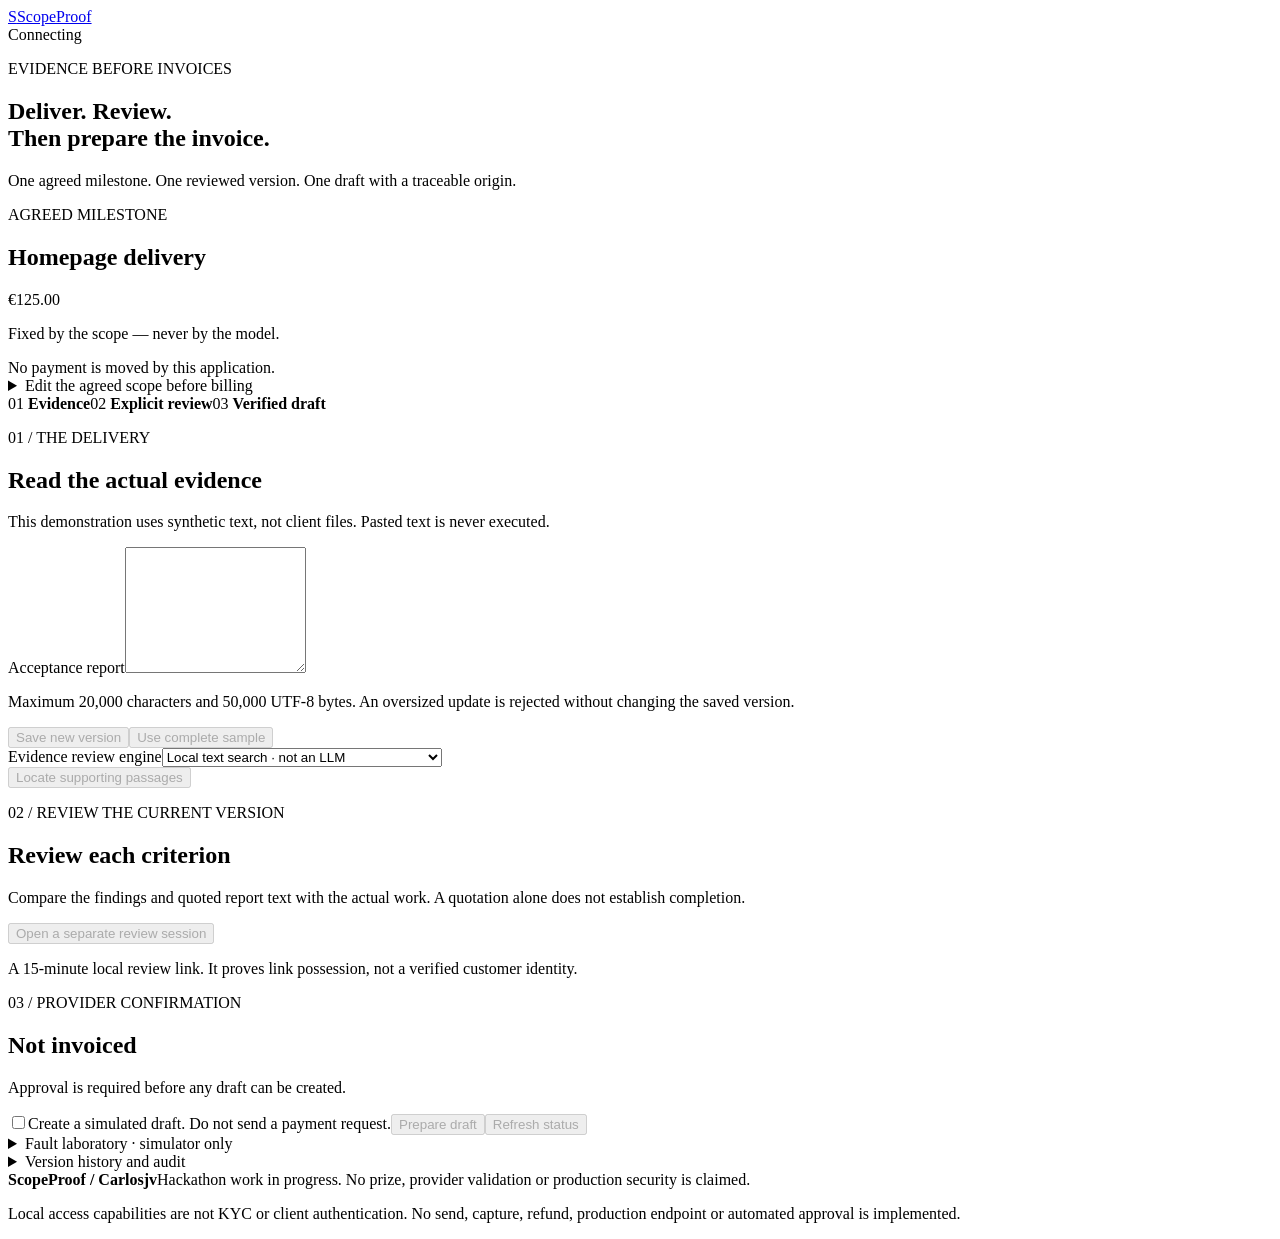
==== static/index.html @ 9a80b1b6 "Add ScopeProof 0.3.4 review interface" ====
<!doctype html><html lang="en"><head><meta charset="utf-8"><meta name="viewport" content="width=device-width, initial-scale=1"><title>ScopeProof · Evidence before invoices</title><link rel="stylesheet" href="/app.css"><script src="/app.js" defer></script></head>
<body><div class="shell"><header><a class="brand" href="/">S<span>ScopeProof</span></a><div class="top-status"><span id="environment" class="pill">Connecting</span><span id="role" class="muted"></span></div></header>
<main><section class="hero"><div><p class="eyebrow">EVIDENCE BEFORE INVOICES</p><h1>Deliver. Review.<br><span>Then prepare the invoice.</span></h1><p class="intro">One agreed milestone. One reviewed version. One draft with a traceable origin.</p></div><div class="contract-card"><p class="eyebrow">AGREED MILESTONE</p><h2 id="milestone">Homepage delivery</h2><p class="amount" id="amount">€125.00</p><p class="muted">Fixed by the scope — never by the model.</p><div class="line"></div><p id="recipient" class="small"></p><p class="small" id="revision"></p></div></section>
<div class="notice" id="modeNotice">No payment is moved by this application.</div><p id="operationStatus" class="small" role="status" aria-live="polite" hidden>Request in progress. You can keep editing; other actions will resume when it finishes.</p><div id="alert" role="alert" aria-live="polite" hidden></div>
<details class="card merchant-only" id="scopeEditor"><summary>Edit the agreed scope before billing</summary><p class="small">One milestone per workspace in this version. Changes require a fresh review; changes after a billing attempt are blocked.</p><div class="formgrid"><label>Milestone name<input id="scopeName" readonly></label><label>Amount (integer cents)<input id="scopeCents" readonly type="number" min="1" step="1"></label><label>Currency<select id="scopeCurrency" disabled><option>EUR</option><option>USD</option></select></label></div><div id="scopeCriteria"></div><div id="unsavedScope" class="notice" role="status" aria-live="polite" hidden><p id="unsavedScopeText"></p><button type="button" class="secondary" id="discardScope" disabled>Discard unsaved scope changes</button></div><button disabled class="secondary" id="saveScope">Save agreed scope revision</button></details><nav class="steps" aria-label="Workflow"><span>01 <b>Evidence</b></span><span>02 <b>Explicit review</b></span><span>03 <b>Verified draft</b></span></nav>
<div class="workgrid"><section class="card evidence-card"><div class="cardhead"><div><p class="eyebrow">01 / THE DELIVERY</p><h2>Read the actual evidence</h2></div><span class="pill quiet" id="evidenceVersion"></span></div>
<p class="small">This demonstration uses synthetic text, not client files. Pasted text is never executed.</p>
<label for="evidence">Acceptance report</label><textarea id="evidence" readonly rows="8" spellcheck="false" aria-describedby="evidenceLimit"></textarea><p id="evidenceLimit" class="small">Maximum 20,000 characters and 50,000 UTF-8 bytes. An oversized update is rejected without changing the saved version.</p>
<div id="unsavedEvidence" class="notice merchant-only" role="status" aria-live="polite" hidden><p id="unsavedEvidenceText"></p><button disabled type="button" class="secondary" id="discardEvidence">Discard unsaved changes</button></div>
<div class="actions merchant-only"><button disabled id="saveEvidence">Save new version</button><button disabled class="secondary" id="loadComplete">Use complete sample</button></div>
<div class="divider"></div><div class="merchant-only"><div class="row"><label for="engine">Evidence review engine</label><select id="engine"><option value="local_search">Local text search · not an LLM</option><option value="imported">Import review from your AI tool - no API key</option><option value="ollama">Installed local LLM · Ollama</option></select></div><div id="modelRow" hidden><label for="model">Exact installed model name</label><input id="model" placeholder="Use a model already installed locally" autocomplete="off"><p class="small">No model is downloaded. Configure Ollama with cloud offload disabled.</p></div><div id="importPanel" hidden><p class="small">Export the current review prompt, use your own AI tool, then paste its JSON response. ScopeProof checks versions and quotations; it cannot verify the author or the truth of the evidence. No live inference is performed by importing.</p><button disabled class="secondary" id="exportPrompt">Show review prompt</button><textarea id="promptText" rows="4" readonly hidden></textarea><label for="reviewJson">Review JSON returned by your AI tool</label><textarea id="reviewJson" rows="4" spellcheck="false" placeholder='{"snapshot":"...","analysis":{"criteria":[]}}'></textarea><button disabled class="secondary" id="importReview">Validate imported review</button></div><button disabled class="secondary" id="analyze">Locate supporting passages</button></div>
</section>
<section class="card review-card"><p class="eyebrow">02 / REVIEW THE CURRENT VERSION</p><h2>Review each criterion</h2><p class="small">Compare the findings and quoted report text with the actual work. A quotation alone does not establish completion.</p><div id="analysis" class="analysis" aria-live="polite"></div><div id="criteria"></div><div id="reviewerActions" hidden><label class="check"><input type="checkbox" id="ack"><span>I reviewed this exact version. These decisions are mine, not the model’s.</span></label><button disabled id="approve">Accept this version</button></div><div class="merchant-only"><button disabled id="invite" class="secondary">Open a separate review session</button><p class="small">A 15-minute local review link. It proves link possession, not a verified customer identity.</p></div><p id="approvalStatus" class="status-text"></p><code id="snapshot" class="hash"></code></section></div>
<section class="card final-card"><div><p class="eyebrow">03 / PROVIDER CONFIRMATION</p><h2 id="draftTitle">Not invoiced</h2><p class="small" id="draftDescription">Approval is required before any draft can be created.</p><p id="invoiceId" class="mono"></p></div><div class="merchant-only finalActions"><label class="check"><input type="checkbox" id="draftConsent"><span id="draftConsentText">Create a simulated draft. Do not send a payment request.</span></label><button disabled id="createDraft">Prepare draft</button><button disabled class="secondary" id="refresh">Refresh status</button><div id="reconcileBox" hidden><input id="invoiceCandidate" placeholder="Sandbox invoice ID if available"><button disabled class="secondary" id="reconcile">Reconcile by reading, never recreate</button></div></div></section>
<section class="card merchant-only" id="connectionPanel" hidden><p class="eyebrow">SANDBOX CONNECTION · MEMORY ONLY</p><h2>Connect on your own computer</h2><p class="small">Use the default application in PayPal Developer. Enter only sandbox credentials here, never in chat. Secrets stay in this running local process and are not saved in the report or workspace database.</p><a href="https://developer.paypal.com/dashboard/applications/sandbox" target="_blank" rel="noreferrer noopener">Open the official Sandbox dashboard ↗</a><div class="formgrid"><label>Sandbox client ID<input id="clientId" type="password" autocomplete="off"></label><label>Sandbox secret<input id="clientSecret" type="password" autocomplete="off"></label><label>Seller test email<input id="sellerEmail" placeholder="…@business.example.com" autocomplete="off"></label><label>Buyer test email<input id="buyerEmail" placeholder="…@personal.example.com" autocomplete="off"></label></div><label class="check"><input type="checkbox" id="connectConsent"><span>These are sandbox credentials and test accounts. Authorize authentication only, not invoice creation.</span></label><button disabled id="connectPayPal">Check Sandbox authentication</button><p id="connectionStatus" class="small"></p></section>
<details class="card merchant-only" id="faultPanel"><summary>Fault laboratory · simulator only</summary><p class="small">These faults exercise our application. They are not claims about PayPal’s behavior.</p><select id="fault"><option value="none">Normal response</option><option value="lost_reply">Persist draft, then lose the response</option><option value="wrong_total">Return a mismatched total</option></select><button disabled class="secondary" id="setFault">Set next test condition</button><p class="small" id="mockCount"></p></details>
<details class="card"><summary>Version history and audit</summary><div id="events"></div><button disabled class="secondary merchant-only" id="export">Export local record</button></details>
<footer><b>ScopeProof / Carlosjv</b><span>Hackathon work in progress. No prize, provider validation or production security is claimed.</span><p>Local access capabilities are not KYC or client authentication. No send, capture, refund, production endpoint or automated approval is implemented.</p></footer></main></div></body></html>
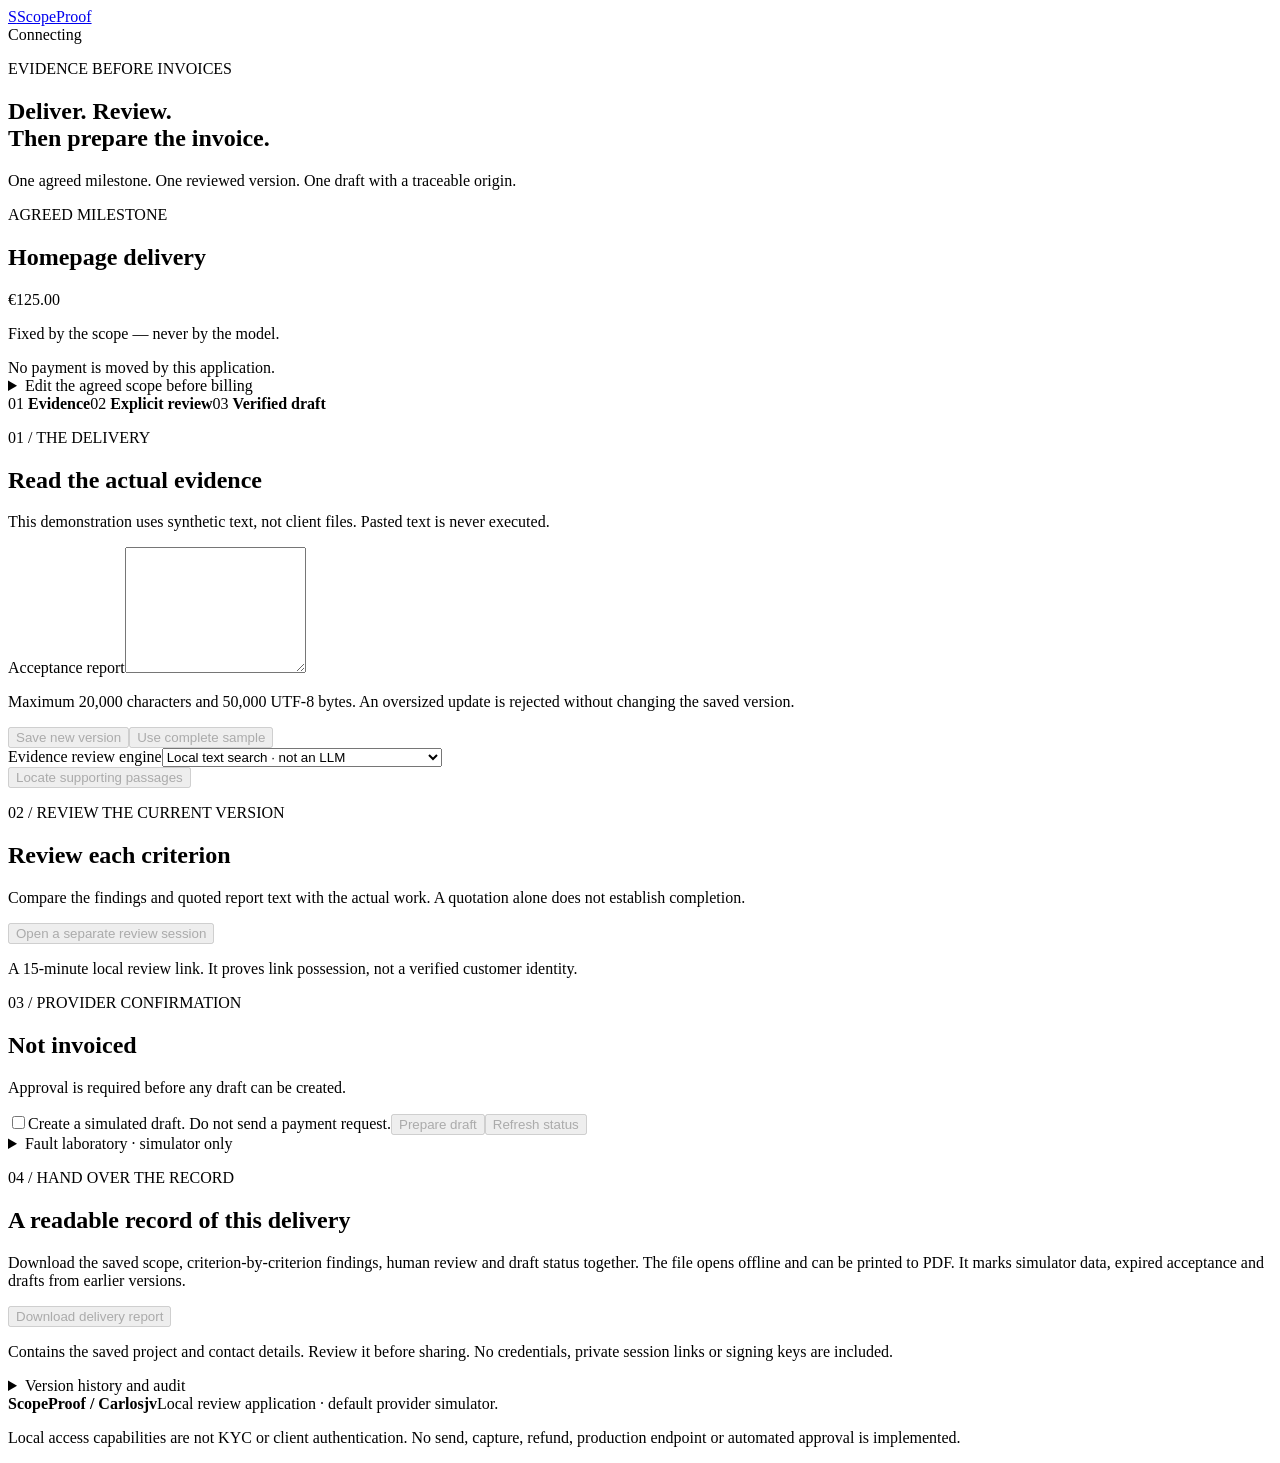
==== commit 115cd8cc: "Add delivery report download controls and version context" ====
--- a/static/index.html
+++ b/static/index.html
@@ -14,5 +14,6 @@
 <section class="card final-card"><div><p class="eyebrow">03 / PROVIDER CONFIRMATION</p><h2 id="draftTitle">Not invoiced</h2><p class="small" id="draftDescription">Approval is required before any draft can be created.</p><p id="invoiceId" class="mono"></p></div><div class="merchant-only finalActions"><label class="check"><input type="checkbox" id="draftConsent"><span id="draftConsentText">Create a simulated draft. Do not send a payment request.</span></label><button disabled id="createDraft">Prepare draft</button><button disabled class="secondary" id="refresh">Refresh status</button><div id="reconcileBox" hidden><input id="invoiceCandidate" placeholder="Sandbox invoice ID if available"><button disabled class="secondary" id="reconcile">Reconcile by reading, never recreate</button></div></div></section>
 <section class="card merchant-only" id="connectionPanel" hidden><p class="eyebrow">SANDBOX CONNECTION · MEMORY ONLY</p><h2>Connect on your own computer</h2><p class="small">Use the default application in PayPal Developer. Enter only sandbox credentials here, never in chat. Secrets stay in this running local process and are not saved in the report or workspace database.</p><a href="https://developer.paypal.com/dashboard/applications/sandbox" target="_blank" rel="noreferrer noopener">Open the official Sandbox dashboard ↗</a><div class="formgrid"><label>Sandbox client ID<input id="clientId" type="password" autocomplete="off"></label><label>Sandbox secret<input id="clientSecret" type="password" autocomplete="off"></label><label>Seller test email<input id="sellerEmail" placeholder="…@business.example.com" autocomplete="off"></label><label>Buyer test email<input id="buyerEmail" placeholder="…@personal.example.com" autocomplete="off"></label></div><label class="check"><input type="checkbox" id="connectConsent"><span>These are sandbox credentials and test accounts. Authorize authentication only, not invoice creation.</span></label><button disabled id="connectPayPal">Check Sandbox authentication</button><p id="connectionStatus" class="small"></p></section>
 <details class="card merchant-only" id="faultPanel"><summary>Fault laboratory · simulator only</summary><p class="small">These faults exercise our application. They are not claims about PayPal’s behavior.</p><select id="fault"><option value="none">Normal response</option><option value="lost_reply">Persist draft, then lose the response</option><option value="wrong_total">Return a mismatched total</option></select><button disabled class="secondary" id="setFault">Set next test condition</button><p class="small" id="mockCount"></p></details>
+<section class="card merchant-only delivery-card"><p class="eyebrow">04 / HAND OVER THE RECORD</p><h2>A readable record of this delivery</h2><p class="small">Download the saved scope, criterion-by-criterion findings, human review and draft status together. The file opens offline and can be printed to PDF. It marks simulator data, expired acceptance and drafts from earlier versions.</p><button disabled class="secondary" id="deliveryReport">Download delivery report</button><p class="small">Contains the saved project and contact details. Review it before sharing. No credentials, private session links or signing keys are included.</p></section>
 <details class="card"><summary>Version history and audit</summary><div id="events"></div><button disabled class="secondary merchant-only" id="export">Export local record</button></details>
-<footer><b>ScopeProof / Carlosjv</b><span>Hackathon work in progress. No prize, provider validation or production security is claimed.</span><p>Local access capabilities are not KYC or client authentication. No send, capture, refund, production endpoint or automated approval is implemented.</p></footer></main></div></body></html>
+<footer><b>ScopeProof / Carlosjv</b><span>Local review application · default provider simulator.</span><p>Local access capabilities are not KYC or client authentication. No send, capture, refund, production endpoint or automated approval is implemented.</p></footer></main></div></body></html>
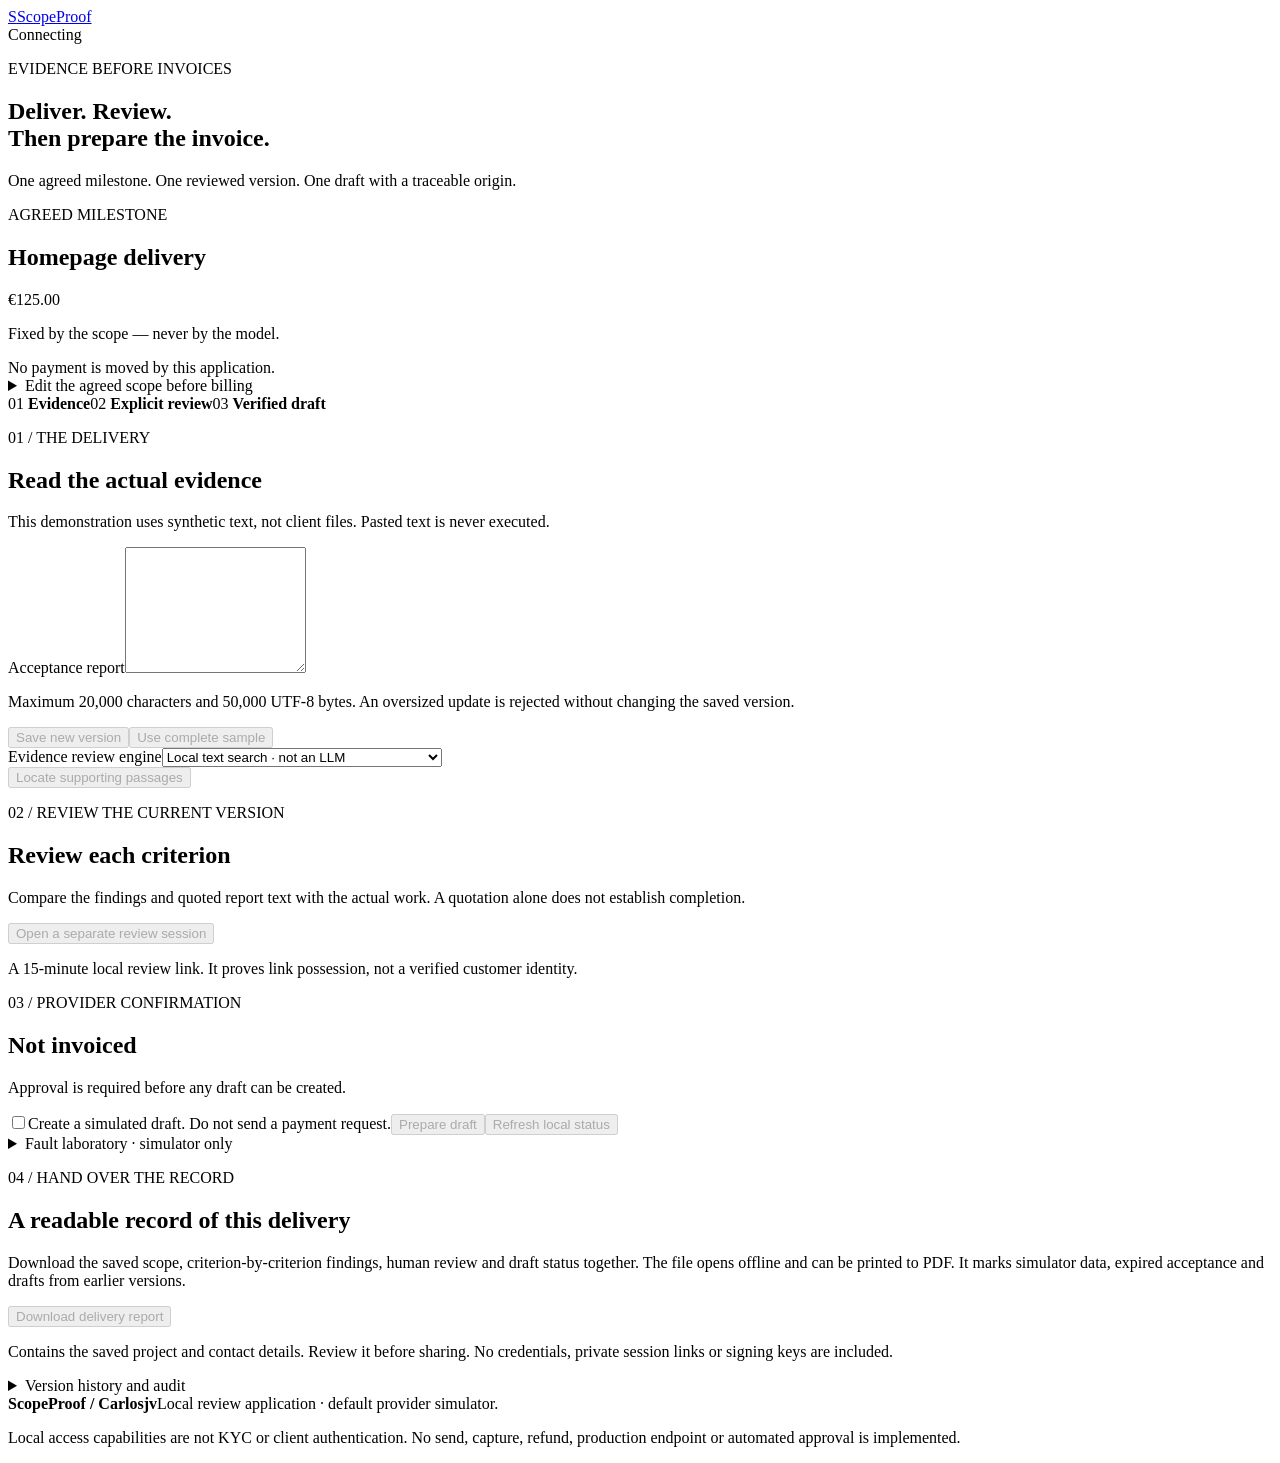
==== commit ce9ea633: "Distinguish provider readback from local status refresh" ====
--- a/static/index.html
+++ b/static/index.html
@@ -11,7 +11,7 @@
 <div class="divider"></div><div class="merchant-only"><div class="row"><label for="engine">Evidence review engine</label><select id="engine"><option value="local_search">Local text search · not an LLM</option><option value="imported">Import review from your AI tool - no API key</option><option value="ollama">Installed local LLM · Ollama</option></select></div><div id="modelRow" hidden><label for="model">Exact installed model name</label><input id="model" placeholder="Use a model already installed locally" autocomplete="off"><p class="small">No model is downloaded. Configure Ollama with cloud offload disabled.</p></div><div id="importPanel" hidden><p class="small">Export the current review prompt, use your own AI tool, then paste its JSON response. ScopeProof checks versions and quotations; it cannot verify the author or the truth of the evidence. No live inference is performed by importing.</p><button disabled class="secondary" id="exportPrompt">Show review prompt</button><textarea id="promptText" rows="4" readonly hidden></textarea><label for="reviewJson">Review JSON returned by your AI tool</label><textarea id="reviewJson" rows="4" spellcheck="false" placeholder='{"snapshot":"...","analysis":{"criteria":[]}}'></textarea><button disabled class="secondary" id="importReview">Validate imported review</button></div><button disabled class="secondary" id="analyze">Locate supporting passages</button></div>
 </section>
 <section class="card review-card"><p class="eyebrow">02 / REVIEW THE CURRENT VERSION</p><h2>Review each criterion</h2><p class="small">Compare the findings and quoted report text with the actual work. A quotation alone does not establish completion.</p><div id="analysis" class="analysis" aria-live="polite"></div><div id="criteria"></div><div id="reviewerActions" hidden><label class="check"><input type="checkbox" id="ack"><span>I reviewed this exact version. These decisions are mine, not the model’s.</span></label><button disabled id="approve">Accept this version</button></div><div class="merchant-only"><button disabled id="invite" class="secondary">Open a separate review session</button><p class="small">A 15-minute local review link. It proves link possession, not a verified customer identity.</p></div><p id="approvalStatus" class="status-text"></p><code id="snapshot" class="hash"></code></section></div>
-<section class="card final-card"><div><p class="eyebrow">03 / PROVIDER CONFIRMATION</p><h2 id="draftTitle">Not invoiced</h2><p class="small" id="draftDescription">Approval is required before any draft can be created.</p><p id="invoiceId" class="mono"></p></div><div class="merchant-only finalActions"><label class="check"><input type="checkbox" id="draftConsent"><span id="draftConsentText">Create a simulated draft. Do not send a payment request.</span></label><button disabled id="createDraft">Prepare draft</button><button disabled class="secondary" id="refresh">Refresh status</button><div id="reconcileBox" hidden><input id="invoiceCandidate" placeholder="Sandbox invoice ID if available"><button disabled class="secondary" id="reconcile">Reconcile by reading, never recreate</button></div></div></section>
+<section class="card final-card"><div><p class="eyebrow">03 / PROVIDER CONFIRMATION</p><h2 id="draftTitle">Not invoiced</h2><p class="small" id="draftDescription">Approval is required before any draft can be created.</p><p id="invoiceId" class="mono"></p></div><div class="merchant-only finalActions"><label class="check"><input type="checkbox" id="draftConsent"><span id="draftConsentText">Create a simulated draft. Do not send a payment request.</span></label><button disabled id="createDraft">Prepare draft</button><button disabled class="secondary" id="refresh">Refresh local status</button><button disabled hidden class="secondary" id="refreshDraft">Read existing draft only</button><div id="reconcileBox" hidden><input id="invoiceCandidate" placeholder="Sandbox invoice ID if available"><button disabled class="secondary" id="reconcile">Reconcile by reading, never recreate</button></div></div></section>
 <section class="card merchant-only" id="connectionPanel" hidden><p class="eyebrow">SANDBOX CONNECTION · MEMORY ONLY</p><h2>Connect on your own computer</h2><p class="small">Use the default application in PayPal Developer. Enter only sandbox credentials here, never in chat. Secrets stay in this running local process and are not saved in the report or workspace database.</p><a href="https://developer.paypal.com/dashboard/applications/sandbox" target="_blank" rel="noreferrer noopener">Open the official Sandbox dashboard ↗</a><div class="formgrid"><label>Sandbox client ID<input id="clientId" type="password" autocomplete="off"></label><label>Sandbox secret<input id="clientSecret" type="password" autocomplete="off"></label><label>Seller test email<input id="sellerEmail" placeholder="…@business.example.com" autocomplete="off"></label><label>Buyer test email<input id="buyerEmail" placeholder="…@personal.example.com" autocomplete="off"></label></div><label class="check"><input type="checkbox" id="connectConsent"><span>These are sandbox credentials and test accounts. Authorize authentication only, not invoice creation.</span></label><button disabled id="connectPayPal">Check Sandbox authentication</button><p id="connectionStatus" class="small"></p></section>
 <details class="card merchant-only" id="faultPanel"><summary>Fault laboratory · simulator only</summary><p class="small">These faults exercise our application. They are not claims about PayPal’s behavior.</p><select id="fault"><option value="none">Normal response</option><option value="lost_reply">Persist draft, then lose the response</option><option value="wrong_total">Return a mismatched total</option></select><button disabled class="secondary" id="setFault">Set next test condition</button><p class="small" id="mockCount"></p></details>
 <section class="card merchant-only delivery-card"><p class="eyebrow">04 / HAND OVER THE RECORD</p><h2>A readable record of this delivery</h2><p class="small">Download the saved scope, criterion-by-criterion findings, human review and draft status together. The file opens offline and can be printed to PDF. It marks simulator data, expired acceptance and drafts from earlier versions.</p><button disabled class="secondary" id="deliveryReport">Download delivery report</button><p class="small">Contains the saved project and contact details. Review it before sharing. No credentials, private session links or signing keys are included.</p></section>
